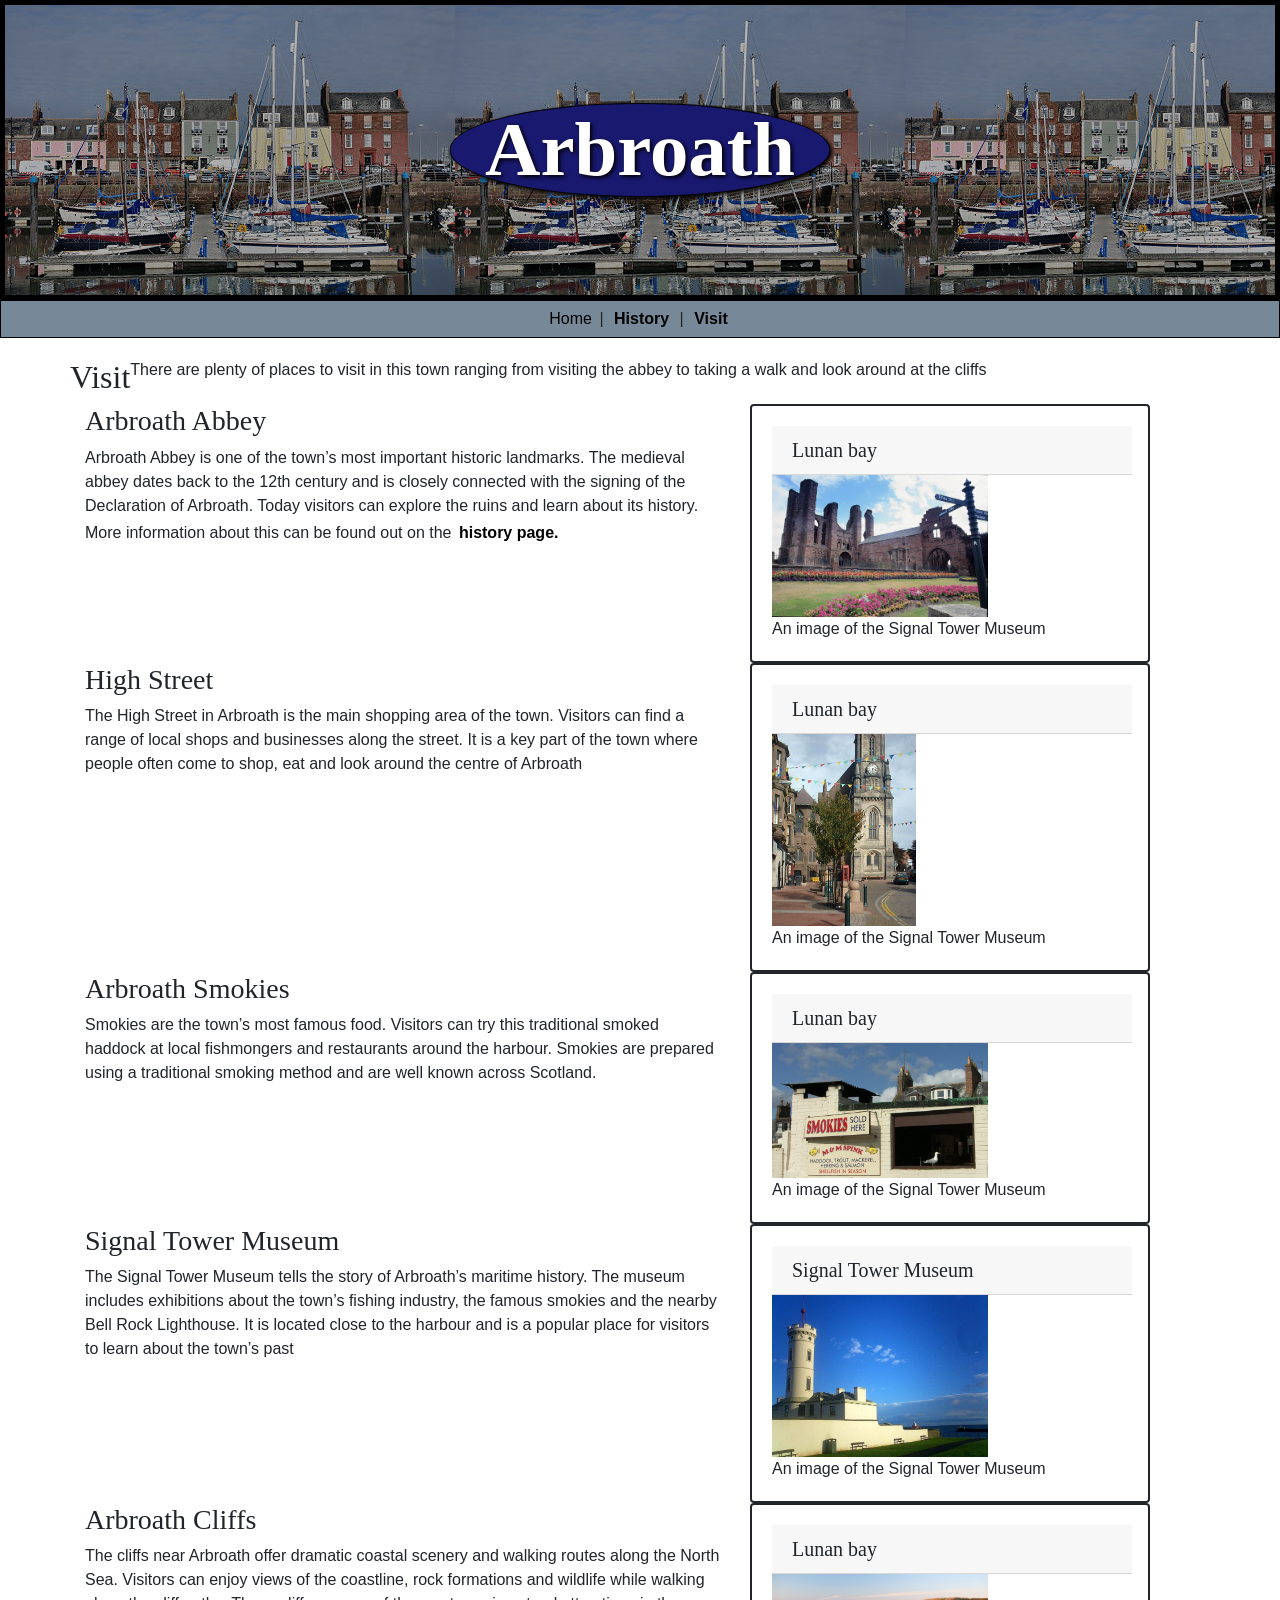
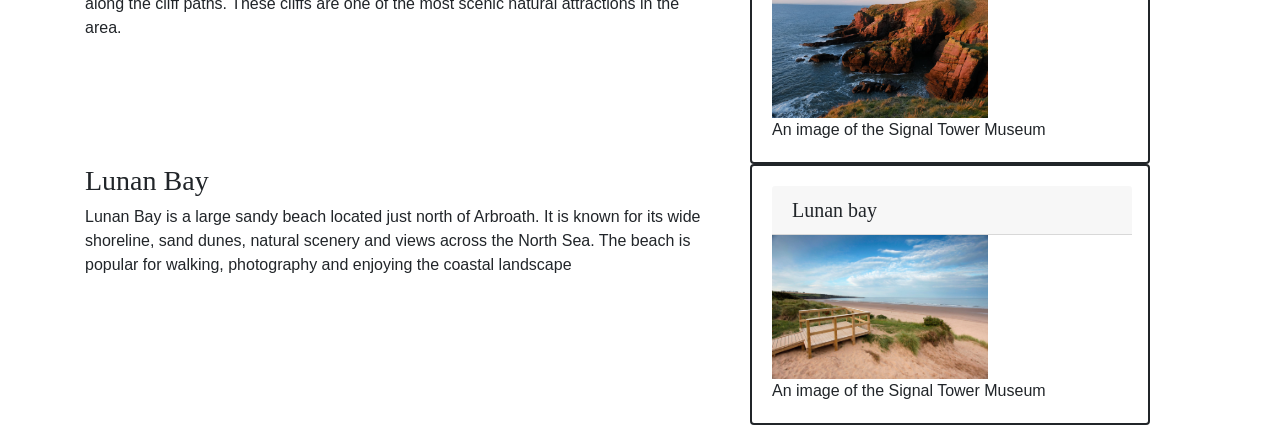
==== index.html @ 98b39c69 "dfg" ====
﻿<!DOCTYPE html>

<html>
<head>

    <title>banner</title>

    <meta charset="utf-8" />

    <meta name="viewport" content="width=device-width, initial-scale=1">


    <link rel="stylesheet" href="https://maxcdn.bootstrapcdn.com/bootstrap/4.5.2/css/bootstrap.min.css">
    <link rel="stylesheet" href="styles.css" />

</head>

<body>







    <div id="banner">
        <div id="banner-overlay"></div>
        <h1 id="banner-text">Arbroath</h1>
    </div>


    <ul id="navigation">
        <li class="current">Home</li>
        |
        <li><a href="navbar.html">History</a></li>
        |
        <li><a href="Visit.html">Visit</a></li>
    </ul>

    <div class="container">



        <div class="row">


            <h2>Visit</h2>
        
            <p>There are plenty of places to visit in this town ranging from visiting the abbey to taking a walk and look around at the cliffs</p>


        </div>

        <div class="row">

            <div class="col-7">
                <h3 class="negative  ">Arbroath Abbey</h3>
                <p class="negative rounded ">

                    Arbroath Abbey is one of the town’s most important historic landmarks.
                    The medieval abbey dates back to the 12th century and is closely connected with the signing of the Declaration of Arbroath.
                    Today visitors can explore the ruins and learn about its history.
                    <br />
                    More information about this can be found out on the  <a href="History.html">history page.</a>


                </p>

            </div>


            <div class="col-5">



                <div class="card" style="width:400px; border: 2px solid;">

                    <div class="card-body big" style="width:400px">
                        <h5 class="card-header">Lunan bay</h5>
                        <img src="images/arbroath-abbey-3.jpg" class="big" />
                        <p class="card-text">An image of the Signal Tower Museum</p>

                    </div>


                </div>

            </div>
        </div>

        <div class="row">

            <div class="col-7">

                <h3 class="negative ">High Street</h3>
                <p class=" rounded">
                    The High Street in Arbroath is the main shopping area of the town.
                    Visitors can find a range of local shops and businesses along the street.
                    It is a key part of the town where people often come to shop, eat and look around the centre of Arbroath
                </p>



            </div>

            <div class="col-5">


                <div class="card" style="width:400px; border: 2px solid;">

                    <div class="card-body big" style="width:400px">
                        <h5 class="card-header">Lunan bay</h5>
                        <img src="images/arbroath-high-street.jpg" class="medium" />
                        <p class="card-text">An image of the Signal Tower Museum</p>

                    </div>


                </div>


            </div>

        </div>


        <div class="row">

            <div class="col-7">

                <h3 class=" negative ">Arbroath Smokies</h3>
                <p class=" rounded  ">
                    Smokies are the town’s most famous food. Visitors can try this traditional smoked haddock at local fishmongers and restaurants around the harbour. Smokies are prepared using a traditional smoking method and are well known across Scotland.
                </p>

            </div>

            <div class="col-5">

                <div class="card" style="width:400px; border: 2px solid;">

                    <div class="card-body big" style="width:400px">
                        <h5 class="card-header">Lunan bay</h5>
                        <img src="images/smokies.jpg" class="big" />
                        <p class="card-text">An image of the Signal Tower Museum</p>

                    </div>


                </div>
                

            </div>

        </div>


        <div class="row">

            <div class="col-7">

                <h3 class=" negative ">Signal Tower Museum</h3>
                <p class=" rounded">
                    The Signal Tower Museum tells the story of Arbroath’s maritime history. The museum includes exhibitions about the town’s fishing industry, the famous smokies and the nearby Bell Rock Lighthouse. It is located close to the harbour and is a popular place for visitors to learn about the town’s past
                </p>


            </div>

            <div class="col-5">

                <div class="card" style="width:400px; border: 2px solid;">

                    <div class="card-body big" style="width:400px">
                        <h5 class="card-header">Signal Tower Museum</h5>
                        <img src="images/signal-tower.jpg" class="big card-img-middle" />
                        <p class="card-text">An image of the Signal Tower Museum</p>

                    </div>


                </div>


            </div>

        </div>

        <div class="row">

            <div class="col-7">

                <h3 class=" negative ">Arbroath Cliffs</h3>
                <p class=" rounded ">
                    The cliffs near Arbroath offer dramatic coastal scenery and walking routes along the North Sea.
                    Visitors can enjoy views of the coastline, rock formations and wildlife while walking along the cliff paths.
                    These cliffs are one of the most scenic natural attractions in the area.
                </p>

            </div>

            <div class="col-5">


                <div class="card" style="width:400px; border: 2px solid;">

                    <div class="card-body big" style="width:400px">
                        <h5 class="card-header">Lunan bay</h5>
                        <img src="images/cliffs-2.jpg" class="big" />
                        <p class="card-text">An image of the Signal Tower Museum</p>

                    </div>


                </div>

            </div>

        </div>



        <div class="row">

            <div class="col-7">

                <h3 class=" negative ">Lunan Bay</h3>
                <p class="  rounded">
                    Lunan Bay is a large sandy beach located just north of Arbroath.
                    It is known for its wide shoreline, sand dunes, natural scenery and views across the North Sea.
                    The beach is popular for walking, photography and enjoying the coastal landscape
                </p>


            </div>


            <div class="col-5">


                <div class="card" style="width:400px; border: 2px solid;">

                    <div class="card-body big" style="width:400px">
                        <h5 class="card-header">Lunan bay</h5>
                        <img src="images/lunan-bay.jpg" class="big" />
                        <p class="card-text">An image of the Signal Tower Museum</p>

                    </div>


                </div>

            </div>

        </div>



</div>


</body>
</html>
---- styles.css ----
﻿* {

    box-sizing: border-box;
}

body {
    font-family: 'Segoe UI', Tahoma, Geneva, Verdana, sans-serif
}

h1, h2, h3, h4, h5 {
    font-family: 'Times New Roman', Times, serif;


}

    #banner {
        position: relative;
        background-image: url("images/arbroath-harbour.jpg");
        height: 300px;
        text-align: center;
        border: solid 5px black;
        width: 100%;
        z-index: -1;
        margin: 0;
    }

    #banner-overlay {
        background-color: black;
        height: 300px;
        opacity: 0.3;
        width: 100%;
        z-index: 1;
        position: absolute;
    }

    #banner-text {
        position: relative;
        text-align: center;
        color: white;
        text-shadow: 2px 2px 4px black;

        top: 50%;
        left: 50%;
        width: 30%;
        transform: translate(-50%, -50%);
  /*s*/
        font-weight: bold;
        font-size: 6vw;
        background-color: midnightblue;
        border: solid 1px black;
        border-radius: 50%;
        box-shadow: 2px 2px 4px black;
        
        z-index: 2;
    }

 


    
    #navigation {
    border: 1px solid black;
    border-width: 1px;
    list-style: none;
    margin: 0 0 20px 0;
    padding: 0;
    background-color: lightslategrey;
    text-align: center;
}


#navigation li, a{
  display:inline-block;
  padding:3px;
  margin-bottom: 0;
  color: black;
  text-decoration:none;
  font-weight:bold;
  
}

#footer-nav {
    background-color: #a1d1ea;
}

#footer-nav li {
    display: inline-flex;
    background-color: lightgray;
    margin: 5px;
    border: 1px solid black;
    padding: 5px;
    text-align:center;
    font-size: 80%;
}


#navigation li.current {
  font-weight:normal;
  cursor:default;
}


.big {
    width: 60%;
}



.medium {
    width: 40%;
}

.small {
    width: 20%;
}

.left {
    float: left;
}

.center {
    float: left;
    margin-left: 0.1%;
}

.right {
    float: right;
    margin-left: 1%;
}
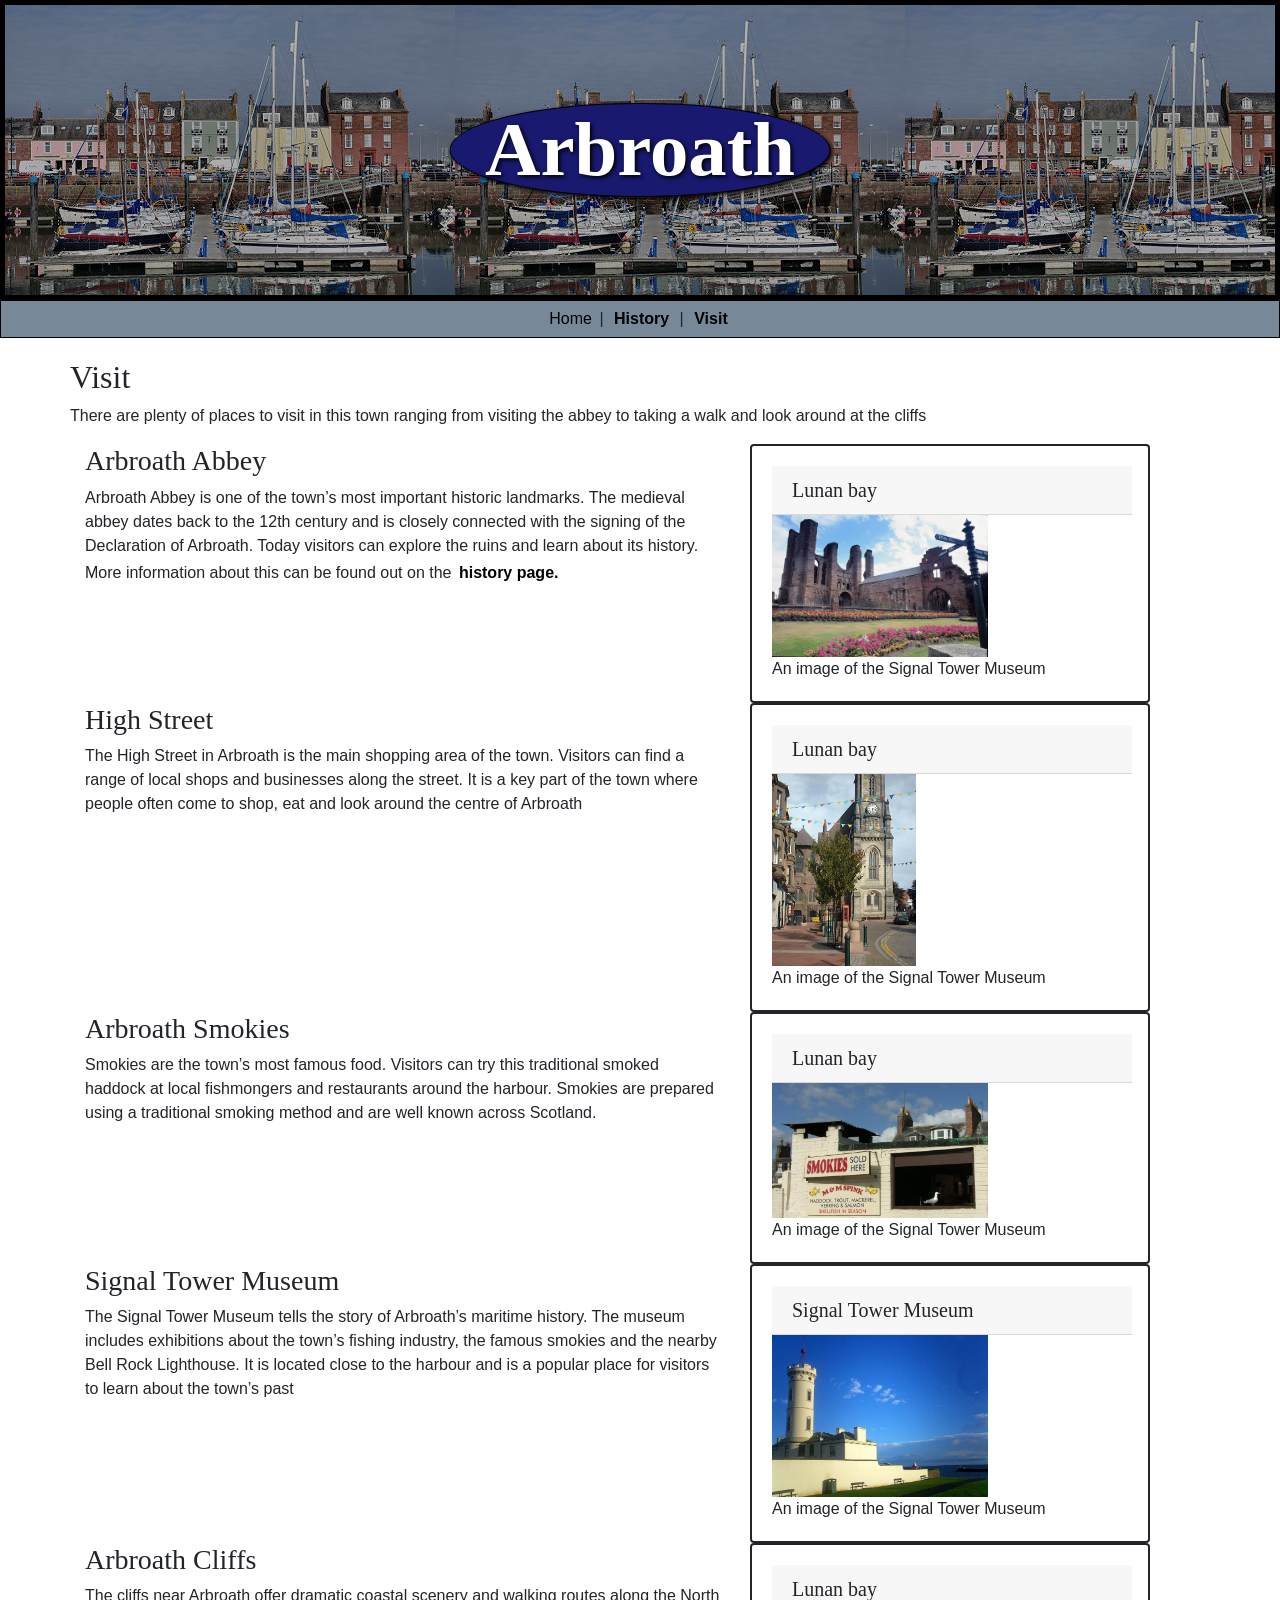
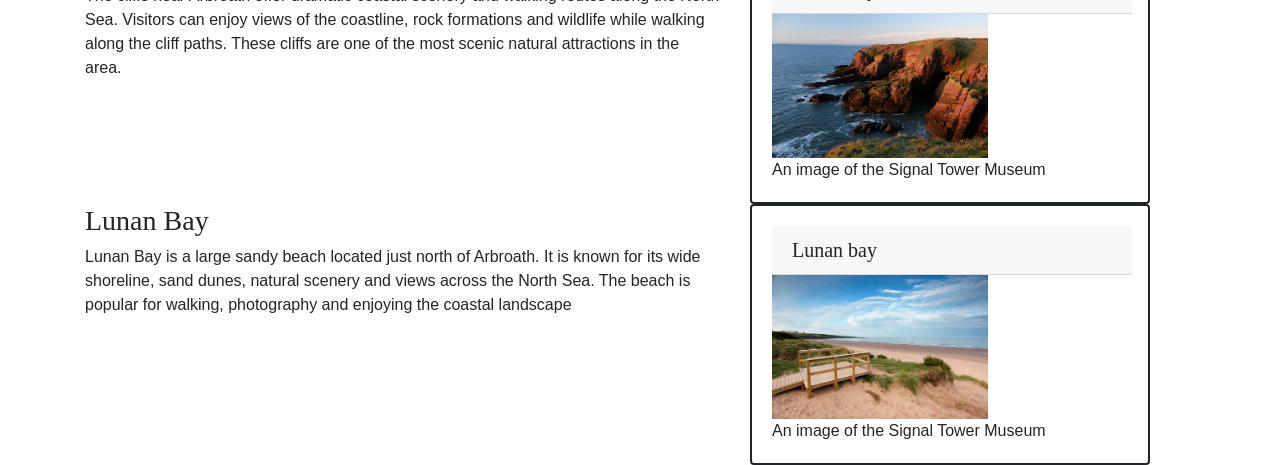
==== commit 121d9058: "sdf" ====
--- a/index.html
+++ b/index.html
@@ -46,6 +46,9 @@
 
             <h2>Visit</h2>
         
+        </div>
+
+        <div class="row">
             <p>There are plenty of places to visit in this town ranging from visiting the abbey to taking a walk and look around at the cliffs</p>
 
 
@@ -53,7 +56,7 @@
 
         <div class="row">
 
-            <div class="col-7">
+            <div class="col-7 col-sm-7">
                 <h3 class="negative  ">Arbroath Abbey</h3>
                 <p class="negative rounded ">
 
@@ -69,7 +72,7 @@
             </div>
 
 
-            <div class="col-5">
+            <div class="col-5 col-sm-5">
 
 
 
@@ -90,7 +93,7 @@
 
         <div class="row">
 
-            <div class="col-7">
+            <div class="col-7 col-sm-7">
 
                 <h3 class="negative ">High Street</h3>
                 <p class=" rounded">
@@ -103,7 +106,7 @@
 
             </div>
 
-            <div class="col-5">
+            <div class="col-5 col-sm-5">
 
 
                 <div class="card" style="width:400px; border: 2px solid;">
@@ -126,7 +129,7 @@
 
         <div class="row">
 
-            <div class="col-7">
+            <div class="col-7 col-sm-7">
 
                 <h3 class=" negative ">Arbroath Smokies</h3>
                 <p class=" rounded  ">
@@ -135,7 +138,7 @@
 
             </div>
 
-            <div class="col-5">
+            <div class="col-5 col-sm-5">
 
                 <div class="card" style="width:400px; border: 2px solid;">
 
@@ -157,7 +160,7 @@
 
         <div class="row">
 
-            <div class="col-7">
+            <div class="col-7 col-sm-7">
 
                 <h3 class=" negative ">Signal Tower Museum</h3>
                 <p class=" rounded">
@@ -167,7 +170,7 @@
 
             </div>
 
-            <div class="col-5">
+            <div class="col-5 col-sm-5">
 
                 <div class="card" style="width:400px; border: 2px solid;">
 
@@ -188,7 +191,7 @@
 
         <div class="row">
 
-            <div class="col-7">
+            <div class="col-7 col-sm-7">
 
                 <h3 class=" negative ">Arbroath Cliffs</h3>
                 <p class=" rounded ">
@@ -199,7 +202,7 @@
 
             </div>
 
-            <div class="col-5">
+            <div class="col-5 col-sm-5">
 
 
                 <div class="card" style="width:400px; border: 2px solid;">
@@ -222,7 +225,7 @@
 
         <div class="row">
 
-            <div class="col-7">
+            <div class="col-7 col-sm-7">
 
                 <h3 class=" negative ">Lunan Bay</h3>
                 <p class="  rounded">
@@ -235,7 +238,7 @@
             </div>
 
 
-            <div class="col-5">
+            <div class="col-5 col-sm-5">
 
 
                 <div class="card" style="width:400px; border: 2px solid;">
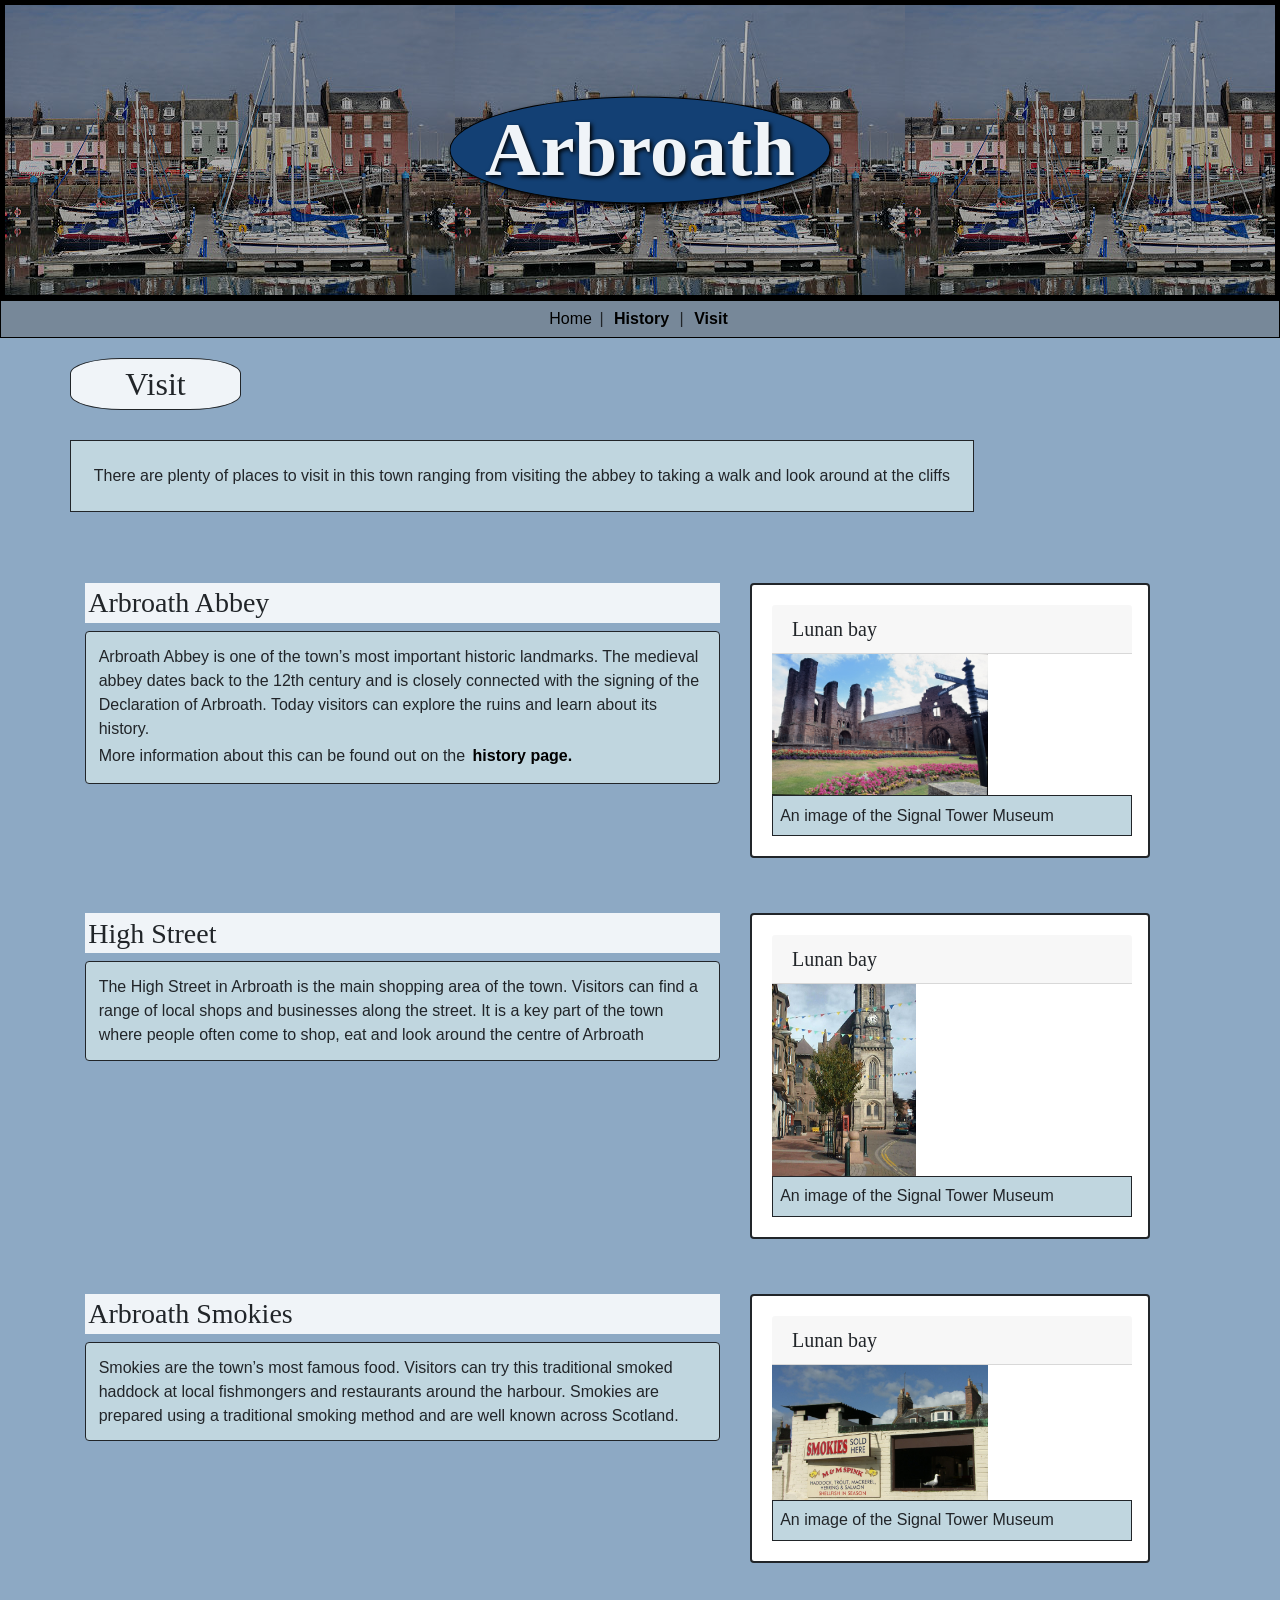
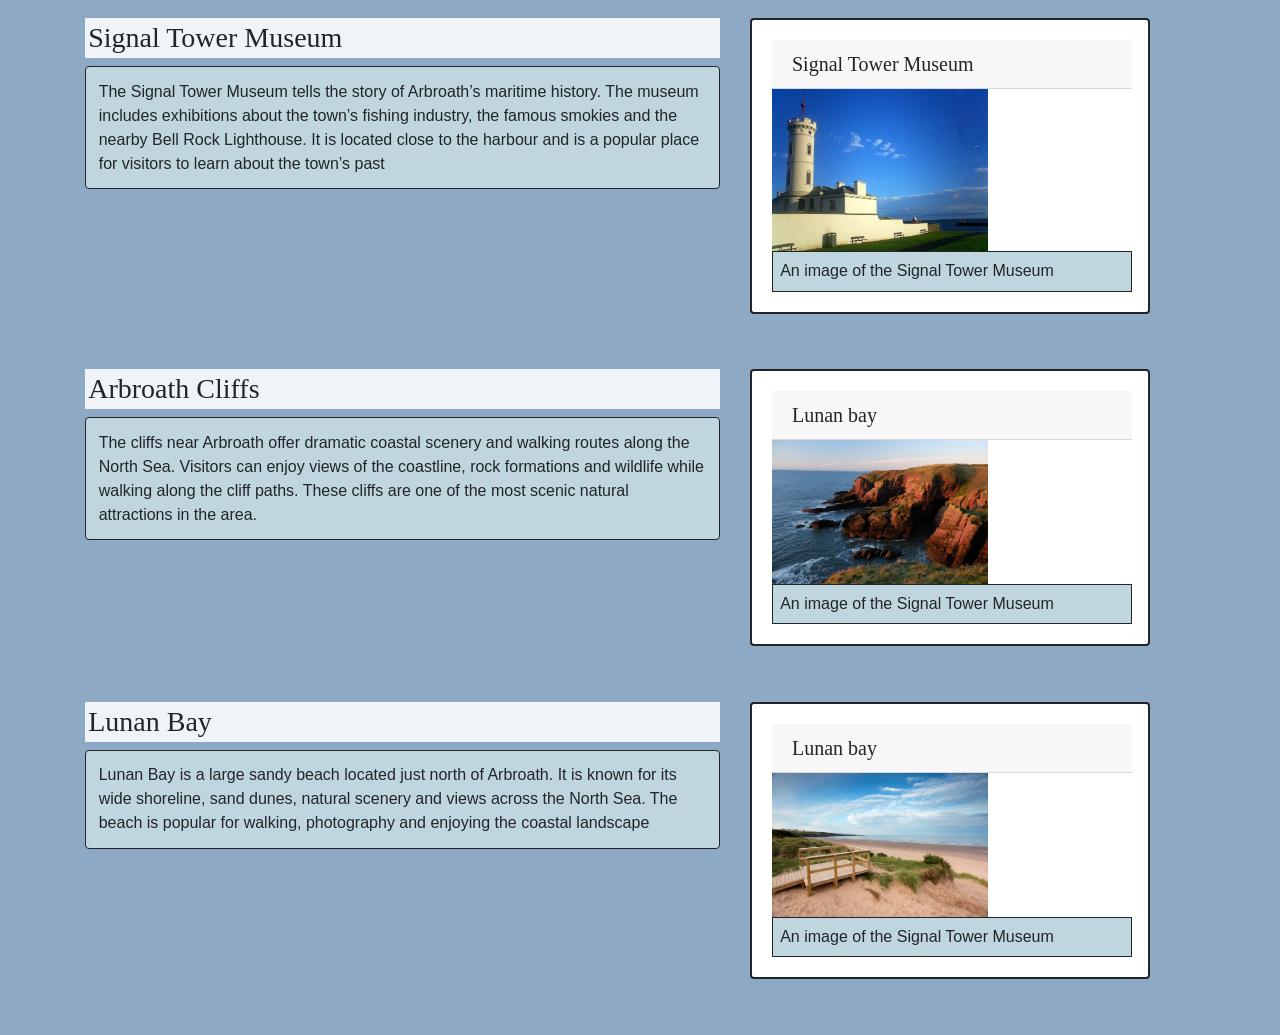
==== commit a9a5cdbb: "poonis" ====
--- a/index.html
+++ b/index.html
@@ -37,15 +37,17 @@
         <li><a href="Visit.html">Visit</a></li>
     </ul>
 
+
+    
     <div class="container">
 
 
 
-        <div class="row">
+        <div class="row override-row">
 
 
             <h2>Visit</h2>
-        
+
         </div>
 
         <div class="row">
@@ -56,7 +58,7 @@
 
         <div class="row">
 
-            <div class="col-7 col-sm-7">
+            <div class="col col-sm-7">
                 <h3 class="negative  ">Arbroath Abbey</h3>
                 <p class="negative rounded ">
 
@@ -72,7 +74,7 @@
             </div>
 
 
-            <div class="col-5 col-sm-5">
+            <div class="col col-sm-5">
 
 
 
@@ -93,7 +95,7 @@
 
         <div class="row">
 
-            <div class="col-7 col-sm-7">
+            <div class="col col-sm-7">
 
                 <h3 class="negative ">High Street</h3>
                 <p class=" rounded">
@@ -106,7 +108,7 @@
 
             </div>
 
-            <div class="col-5 col-sm-5">
+            <div class="col col-sm-5">
 
 
                 <div class="card" style="width:400px; border: 2px solid;">
@@ -127,9 +129,11 @@
         </div>
 
 
-        <div class="row">
-
-            <div class="col-7 col-sm-7">
+
+
+        <div class="row">
+
+            <div class="col col-sm-7">
 
                 <h3 class=" negative ">Arbroath Smokies</h3>
                 <p class=" rounded  ">
@@ -138,7 +142,7 @@
 
             </div>
 
-            <div class="col-5 col-sm-5">
+            <div class="col col-sm-5">
 
                 <div class="card" style="width:400px; border: 2px solid;">
 
@@ -151,16 +155,16 @@
 
 
                 </div>
-                
-
-            </div>
-
-        </div>
-
-
-        <div class="row">
-
-            <div class="col-7 col-sm-7">
+
+
+            </div>
+
+        </div>
+
+
+        <div class="row">
+
+            <div class="col col-sm-7">
 
                 <h3 class=" negative ">Signal Tower Museum</h3>
                 <p class=" rounded">
@@ -170,7 +174,7 @@
 
             </div>
 
-            <div class="col-5 col-sm-5">
+            <div class="col col-sm-5">
 
                 <div class="card" style="width:400px; border: 2px solid;">
 
@@ -191,7 +195,7 @@
 
         <div class="row">
 
-            <div class="col-7 col-sm-7">
+            <div class="col col-sm-7">
 
                 <h3 class=" negative ">Arbroath Cliffs</h3>
                 <p class=" rounded ">
@@ -202,7 +206,7 @@
 
             </div>
 
-            <div class="col-5 col-sm-5">
+            <div class="col col-sm-5">
 
 
                 <div class="card" style="width:400px; border: 2px solid;">
@@ -225,7 +229,7 @@
 
         <div class="row">
 
-            <div class="col-7 col-sm-7">
+            <div class="col col-sm-7">
 
                 <h3 class=" negative ">Lunan Bay</h3>
                 <p class="  rounded">
@@ -238,7 +242,7 @@
             </div>
 
 
-            <div class="col-5 col-sm-5">
+            <div class="col col-sm-5">
 
 
                 <div class="card" style="width:400px; border: 2px solid;">
@@ -257,9 +261,12 @@
 
         </div>
 
-
-
-</div>
+        
+
+
+    </div>
+
+
 
 
 </body>
--- a/styles.css
+++ b/styles.css
@@ -4,13 +4,28 @@
 }
 
 body {
-    font-family: 'Segoe UI', Tahoma, Geneva, Verdana, sans-serif
+    background-color: #8DA9C4;
+    font-family: 'Segoe UI', Tahoma, Geneva, Verdana, sans-serif;
+}
+
+p {
+    background-color:#C0D6DF;
+    padding: 2%;
+    border: solid 0.2px;
 }
 
 h1, h2, h3, h4, h5 {
     font-family: 'Times New Roman', Times, serif;
+    padding: 0.5%;
+    background-color:#F0F4F8;
 
+}
 
+h2 {
+    border: solid 1px;
+    border-radius: 30%;
+    width: 15%;
+    text-align: center;
 }
 
     #banner {
@@ -33,26 +48,24 @@
         position: absolute;
     }
 
-    #banner-text {
-        position: relative;
-        text-align: center;
-        color: white;
-        text-shadow: 2px 2px 4px black;
-
-        top: 50%;
-        left: 50%;
-        width: 30%;
-        transform: translate(-50%, -50%);
-  /*s*/
-        font-weight: bold;
-        font-size: 6vw;
-        background-color: midnightblue;
-        border: solid 1px black;
-        border-radius: 50%;
-        box-shadow: 2px 2px 4px black;
-        
-        z-index: 2;
-    }
+#banner-text {
+    position: relative;
+    text-align: center;
+    color: #F0F4F8;
+    text-shadow: 2px 2px 4px black;
+    top: 50%;
+    left: 50%;
+    width: 30%;
+    transform: translate(-50%, -50%);
+    /*s*/
+    font-weight: bold;
+    font-size: 6vw;
+    background-color: #134074;
+    border: solid 1px black;
+    border-radius: 50%;
+    box-shadow: 2px 2px 4px black;
+    z-index: 2;
+}
 
  
 
@@ -128,3 +141,12 @@
     margin-left: 1%;
 }
 
+.row {
+    margin-bottom: 5%;
+
+}
+
+.override-row {
+    margin-bottom: 2%
+}
+
